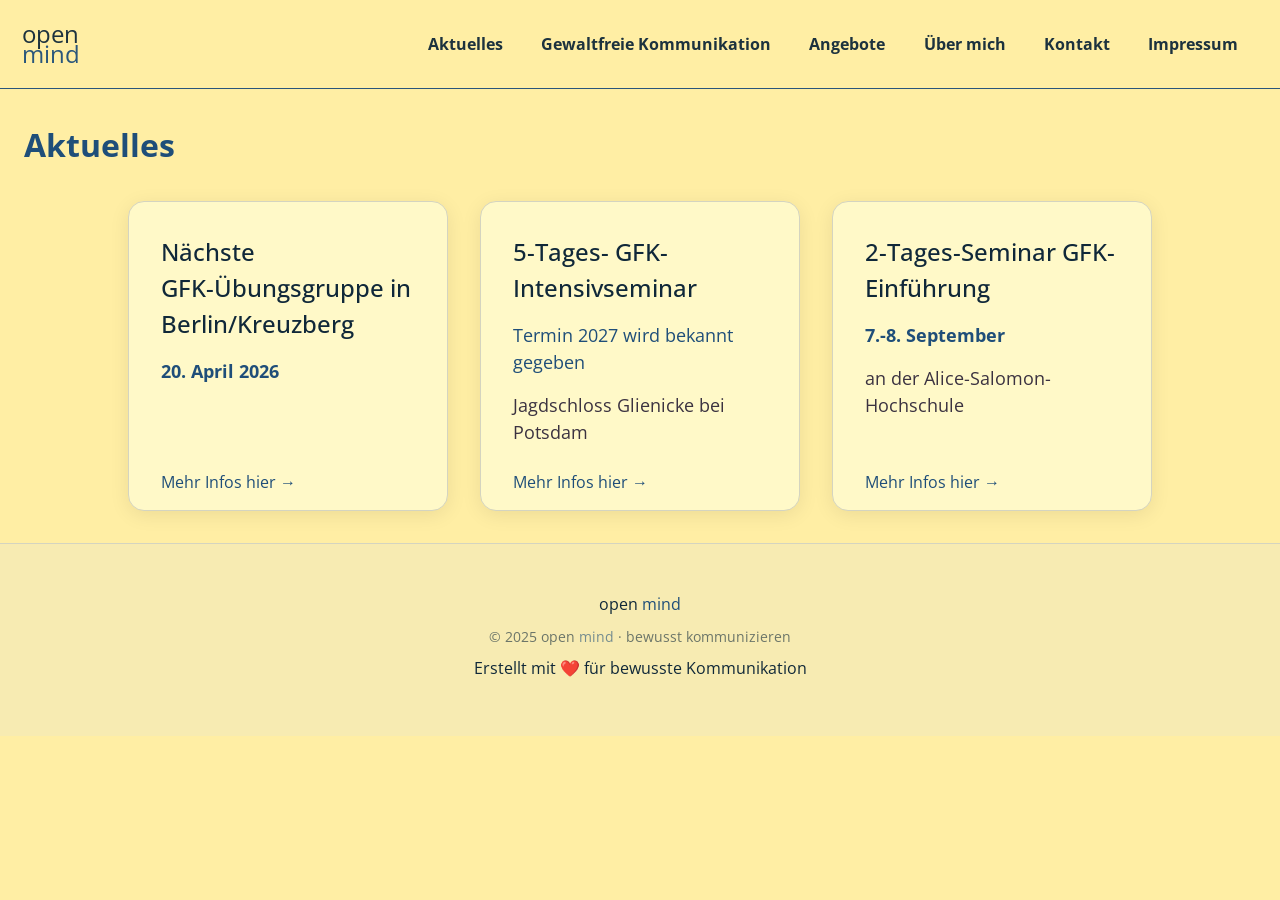
==== aktuelles.html @ efddb16c "split into subpages" ====
<!DOCTYPE html>
<html lang="de">
<head>
    <meta charset="UTF-8">
    <meta name="viewport" content="width=device-width, initial-scale=1.0">
    <link rel="preconnect" href="https://fonts.gstatic.com" crossorigin>
    <link href="https://fonts.googleapis.com/css2?family=Open+Sans:ital,wght@0,300..800;1,300..800&display=swap" rel="stylesheet">
    <link rel="stylesheet" href="https://fonts.googleapis.com/css2?family=Material+Symbols+Rounded:opsz,wght,FILL,GRAD@20..48,100..700,0..1,-50..200">
    <link rel="stylesheet" href="style.css">
    <title>Aktuelles | open mind · GFK Berlin</title>
    <meta name="description" content="Aktuelle Termine und Neuigkeiten: GFK-Übungsgruppen, Seminare und Einführungen in Gewaltfreier Kommunikation in Berlin.">
    <link rel="canonical" href="https://open-mind.life/aktuelles.html">
</head>
<body>
    <nav>
        <a href="/">open <br class="desktop-only"><em>mind</em></a>
        <button id="nav-toggle" class="material-symbols-rounded" aria-label="Menü öffnen" aria-expanded="false">menu</button>
        <div class="sc-nav">
            <a href="/aktuelles.html">Aktuelles</a>
            <a href="/gfk.html">Gewaltfreie&nbsp;Kommunikation</a>
            <a href="/angebote.html">Angebote</a>
            <a href="/ueber-mich.html">Über&nbsp;mich</a>
            <a href="/kontakt.html">Kontakt</a>
            <a href="/impressum.html">Impressum</a>
        </div>
    </nav>
    <main>
        <section>
            <h2>Aktuelles</h2>
            <div class="card-grid aktuelles-grid">
                <article class="card sc-content">
                    <h3>Nächste GFK-Übungsgruppe in Berlin/Kreuzberg</h3>
                    <p><strong><em>20. April 2026</em></strong></p>
                    <a href="/uebungsgruppen.html">Mehr Infos hier →</a>
                </article>
                <article class="card sc-content">
                    <h3>5-Tages- GFK- Intensivseminar</h3>
                    <p class="blau">Termin 2027 wird bekannt gegeben</p>
                    <p>Jagdschloss Glienicke bei Potsdam</p>
                    <a href="/seminare.html">Mehr Infos hier →</a>
                </article>
                <article class="card sc-content">
                    <h3>2-Tages-Seminar GFK-Einführung</h3>
                    <p><strong><em>7.-8. September</em></strong></p>
                    <p>an der Alice-Salomon-Hochschule</p>
                    <a href="/seminare.html">Mehr Infos hier →</a>
                </article>
            </div>
        </section>
    </main>
    <footer class="sc-content-footer">
        <p>open <em>mind</em></p>
        <p><small>© 2025 open <em>mind</em> · bewusst kommunizieren</small></p>
        <p>Erstellt mit <a href="/admin.php" class="admin-link">❤️</a> für bewusste Kommunikation</p>
    </footer>
    <script src="site.js"></script>
</body>
</html>
---- style.css ----
/* ========================================================================== Reset & CSS Variables ========================================================================== */
nav *,
main *,
footer *,
body {
    margin: 0;
    padding: 0;
    box-sizing: border-box;
    text-decoration: none;
    color: var(--fg);
}

:focus {
    outline: none;
}

*[id] {
    scroll-margin-top: 5.2rem;
}

:root {
    --fg: #102839;
    --fg-muted: #3b3240;
    --bg: #ffeea4;
    --bg2: #fff9c8;
    --primary: #1f4e79;
    --border: #d4d4c0;
    --shadow: 0 4px 20px rgba(0, 0, 0, 0.08);
    --radius: 1rem;
    --radius-full: 9999px;
    background-color: var(--bg);
    color: var(--fg);
    font-family: "Open Sans", Arial, "Liberation Sans", sans-serif;
    font-size: 16px;
    line-height: 1.5;
}

html {
    scroll-behavior: smooth;
}

/* ========================================================================== Navigation ========================================================================== */
nav {
    max-width: 80rem;
    margin: 0 auto;
    display: flex;
    flex-direction: row;
    justify-content: center;
    align-items: center;
    position: sticky;
    top: 0;
    padding: 1.4em;
    background-color: var(--bg);
    opacity: 0.95;
    border-bottom: 1px solid var(--primary);
    z-index: 50;
}

#nav-toggle {
    display: none;
}

nav > a:first-of-type {
    line-height: 0.85;
    flex-grow: 1;
    font-size: 1.5em;
    min-width: 0;
    text-align: justify;
}

nav > a:first-of-type br.desktop-only {
    display: inline;
}

nav .sc-nav {
    display: contents;
}

nav .sc-nav a {
    padding: 0.4em 0.8em;
    margin: 0.2em 0.4em;
    border-radius: 0.8em;
    transition: background-color 0.4s, color 0.4s;
    text-align: center;
    font-weight: 700;
}

nav .sc-nav a.current,
nav .sc-nav a:hover,
nav .sc-nav a:focus {
    background-color: var(--bg);
}

nav .sc-nav a.current {
    color: var(--primary);
}

@media (max-width: 1050px) {
    nav {
        box-sizing: border-box;
        flex-wrap: wrap;
        overflow: hidden;
        max-height: 4em;
        padding: 1.2em 1.4em;
        transition: max-height 0.4s;
    }

    #nav-toggle {
        display: flex;
        align-items: center;
        justify-content: center;
        flex-shrink: 0;
        background: none;
        border: none;
        cursor: pointer;
        font-size: 1.5em;
        color: var(--fg);
        padding: 0;
        margin: 0;
        line-height: 1;
    }

    nav.nav-open {
        max-height: 25em;
        opacity: 1;
    }

    nav > a:first-of-type {
        flex: 1 0 calc(100% - 3rem);
        text-align: left;
        white-space: nowrap;
    }

    nav > a:first-of-type br.desktop-only {
        display: none;
    }

    nav > a:first-of-type em {
        letter-spacing: -0.02rem;
    }

    nav .sc-nav a {
        flex-basis: auto;
        margin-right: 1em;
        margin-top: 100em;
    }

    nav.nav-open .sc-nav a {
        margin-top: 0.3em;
    }
}

/* ========================================================================== Typography ========================================================================== */
h1 {
    line-height: 0.85;
    font-size: 5em;
    font-weight: 400;
    text-align: justify;
}

h1 em {
    letter-spacing: -0.02rem;
}

em {
    color: var(--primary);
    font-style: normal;
}

h2 {
    font-size: 2.5rem;
    font-weight: bold;
    margin-bottom: 0.5rem;
    transition: color 0.4s;
    color: var(--primary);
}

h3 {
    font-size: 1.5rem;
    font-weight: 500;
    margin-bottom: 1rem;
}

h4 {
    color: var(--primary);
    font-weight: 600;
    font-size: 1.25rem;
    margin-top: 1.5rem;
}

summary {
    cursor: pointer;
    font-size: 1.25rem;
    color: var(--primary);
    margin-top: 0.25rem;
    margin-bottom: 0.5rem;
    text-indent: -1.42em;
    margin-left: 1.5em;
}

hr {
    border: none;
    border-top: 1px solid var(--border);
    margin: 3rem 0;
}

small {
    opacity: 0.6;
    font-size: 0.875rem;
}

.material-symbols-rounded {
    font-variation-settings: "FILL" 0, "wght" 100, "GRAD" 200, "opsz" 48;
    vertical-align: middle;
    margin-right: 0.2em;
    position: relative;
    top: -2px;
}

/* ========================================================================== Layout ========================================================================== */
main {
    max-width: 80rem;
    margin: 0 auto;
    overflow-wrap: break-word;
}

section {
    padding: 2rem 1.5rem;
}

section.centered {
    text-align: center;
}

section.centered>p:not(.zitat),
section.centered>.sc-content>p:not(.zitat) {
    max-width: 48rem;
    margin-left: auto;
    margin-right: auto;
    text-align: center;
}

section.centered .kontakt-card>p:not(.zitat) {
    text-align: left;
}

section p {
    color: var(--fg-muted);
    font-size: 1.125rem;
    line-height: 1.5;
    margin-bottom: 1rem;
}

/* ========================================================================== SiteCake User Styles ========================================================================== */
.sc-content p.ausklapp-anfang {
    font-size: 1.25rem;
    font-weight: 600;
    color: var(--primary);
    cursor: pointer;
}

.sc-content p.ausklapp-anfang::before {
    content: "▶ Anfang Ausklappmenü";
    display: inline-block;
    margin-right: 0.5em;
}

.sc-content p.ausklapp-ende {
    font-size: 1.25rem;
    font-weight: 600;
    color: var(--primary);
    cursor: pointer;
}

.sc-content p.ausklapp-ende::before {
    content: "▶ Ende Ausklappmenü";
    display: inline-block;
    margin-right: 0.5em;
}

.sc-content p.info {
    padding: 0.5rem 1rem;
    background: rgba(229, 229, 208, 0.3);
    border-radius: 1rem;
    color: var(--fg-muted);
    line-height: 1.75;
}

.sc-content p.zitat {
    font-size: 1.125rem;
    font-style: italic;
    color: var(--fg-muted);
    padding: 2rem 3rem;
    background: var(--bg2);
    border-radius: var(--radius);
    box-shadow: var(--shadow);
    margin: 2rem auto;
    max-width: 48rem;
}

.sc-content p.groesser { font-size: 1.25rem; }
.sc-content p.gross { font-size: 1.5rem; }
.sc-content p.riesig { font-size: 2rem; }
.sc-content p.kleiner { font-size: 0.875rem; }
.sc-content p.klein { font-size: 0.75rem; }
.sc-content p.blau { color: var(--primary); }
.sc-content p.links { text-align: left; }
.sc-content p.zentriert { text-align: center; }
.sc-content p.rechts { text-align: right; }

/* Section Backgrounds */
#home {
    min-height: 100vh;
    display: flex;
    align-items: center;
}

footer {
    padding: 3rem 1.5rem;
    background: rgba(229, 229, 208, 0.3);
    border-top: 1px solid var(--border);
    text-align: center;
}

footer p {
    margin-bottom: 0.5rem;
}

footer .admin-link {
    text-decoration: none;
    cursor: default;
}

/* ========================================================================== Hero Section ========================================================================== */
.hero-grid {
    display: grid;
    grid-template-columns: 1fr 1fr;
    grid-template-rows: auto auto;
    gap: 2rem 3rem;
    align-items: center;
    max-width: 80rem;
    margin: 0 auto;
    width: 100%;
}

.hero-text {
    display: flex;
    flex-direction: column;
    grid-row: 1;
    grid-column: 1;
}

.hero-text .tagline {
    font-size: 1.125rem;
    text-align: right;
    opacity: 0.5;
    height: 0px;
    overflow-y: visible;
}

.hero-feature {
    line-height: 1.6;
    max-width: 32rem;
}

.hero-feature strong {
    font-size: 1.25rem;
    display: block;
    margin-bottom: 0.25rem;
}

.hero-feature:not(:last-of-type) {
    margin-bottom: 1.5rem;
}

.hero-buttons {
    display: flex;
    flex-wrap: wrap;
    gap: 1rem;
    grid-column: 1;
}

.hero-image {
    grid-row: 1 / 3;
    grid-column: 2;
    text-align: center;
    align-self: middle;
    position: relative;
}

.hero-image img,
.about-image img {
    width: 100%;
    height: auto;
    border-radius: var(--radius);
    box-shadow: var(--shadow);
}

.hero-grid details {
    grid-column: 1;
    margin-top: 1rem;
}

@media (max-width: 1024px) {
    .hero-grid {
        grid-template-columns: 1fr;
    }

    .hero-grid details {
        grid-column: 1;
    }

    .hero-text {
        grid-row: auto;
        grid-column: auto;
    }

    .hero-buttons {
        grid-row: auto;
        grid-column: auto;
    }

    .hero-image {
        grid-row: auto;
        grid-column: auto;
        max-width: 400px;
        margin: 0 auto;
        top: 0px;
    }

    .angebot-card,
    .justify-text {
        text-align: left;
    }

    .angebot-card img {
        margin: 0 auto !important;
        width: 100% !important;
        display: block;
    }
}

/* ========================================================================== Buttons ========================================================================== */
.btn-primary,
.btn-outline {
    display: block;
    padding: 0.75rem 2rem;
    border-radius: var(--radius-full);
    font-size: 1.125rem;
    text-align: center;
    transition: all 0.3s;
    border: none;
    cursor: pointer;
    font-family: inherit;
}

.btn-primary {
    background-color: var(--primary);
    color: var(--bg2);
}

.btn-primary:hover {
    background-color: rgba(31, 78, 121, 0.9);
    color: var(--bg2);
}

.btn-outline {
    border: 2px solid var(--primary);
    color: var(--primary);
    background: transparent;
}

.btn-outline:hover {
    background-color: var(--primary);
    color: var(--bg2);
}

/* ========================================================================== Cards ========================================================================== */
.card {
    background: var(--bg2);
    border-radius: var(--radius);
    box-shadow: var(--shadow);
    border: 1px solid var(--border);
}

section>article.card {
    max-width: 48rem;
    margin: 2rem auto 0;
}

.card-grid {
    display: grid;
    grid-template-columns: repeat(auto-fit, minmax(min(300px, 100%), 1fr));
    gap: 2rem;
    max-width: 80rem;
    margin: 2rem auto 0;
}

.aktuelles-grid {
    max-width: 64rem;
    grid-template-columns: repeat(auto-fit, minmax(min(280px, 100%), 1fr));
}

.card-grid .card {
    padding: 2rem;
    text-align: left;
    position: relative;
    padding-bottom: 3rem;
}

.angebote-grid .card h3 {
    height: 3em;
    margin-bottom: 0.5rem;
}

.angebote-grid .card {
    position: relative;
    padding-bottom: 2rem;
}

.card-grid .card>a:last-child,
.angebote-grid .card-body>a:last-child {
    position: absolute;
    bottom: 1rem;
    text-align: left;
}

.card h3 {
    margin-bottom: 1rem;
}

.card p {
    color: var(--fg-muted);
    margin-bottom: 1rem;
}

.card a:not(.btn-primary) {
    color: var(--primary);
}

.card a:not(.btn-primary):hover {
    text-decoration: underline;
}

.card-body {
    padding: 2rem;
    display: flex;
    flex-direction: column;
    align-items: left;
    gap: 1rem;
    min-width: 0;
}

.card-body p {
    color: var(--fg-muted);
    line-height: 1.75;
}

/* ========================================================================== Card Images (SiteCake editable) ========================================================================== */
.card-image {
    aspect-ratio: 4 / 3;
    overflow: hidden;
    border-radius: var(--radius) var(--radius) 0 0;
}

.card-image img {
    width: 100%;
    height: 100%;
    object-fit: cover;
}

/* ========================================================================== Angebote Section ========================================================================== */
.angebote-grid {
    display: grid;
    grid-template-columns: repeat(4, 1fr);
    gap: 2rem;
    max-width: 80rem;
    margin: 2rem auto 0;
    text-align: left;
}

.angebot {
    overflow: hidden;
}

@media (max-width: 1024px) {
    .angebote-grid {
        grid-template-columns: 1fr 1fr;
    }
}

@media (max-width: 750px) {
    .angebote-grid {
        grid-template-columns: 1fr;
    }

    section {
        margin-top: 1rem;
    }
}

.uebungsgruppen-grid {
    display: grid;
    grid-template-columns: 1fr 1fr;
    gap: 2rem;
}

.mobileonly {
    display: none;
}

.gfk-image {
    text-align: center;
}

.gfk-image img {
    position: relative;
    top: 3em;
    margin: 0 auto;
}

@media (max-width: 768px) {
    .gfk-image img {
        top: 0px;
        order: 1;
    }

    .uebungsgruppen-grid {
        grid-template-columns: 1fr;
    }

    #gruppen>div> :last-child {
        margin-top: -5em;
    }

    .mobileonly {
        display: block;
    }

    img.desktoponly {
        display: none;
    }
}

.termine-list {
    list-style: none;
    display: grid;
    grid-template-columns: 1fr 1fr;
    gap: 0.75rem;
    margin-bottom: 1.5rem;
}

.termine-list li {
    background: rgba(229, 229, 208, 0.5);
    padding: 0.75rem 1rem;
    border-radius: 0.5rem;
    text-align: center;
    font-size: 0.875rem;
}

/* ========================================================================== Info Elements ========================================================================== */
.meta-list {
    list-style: none;
    font-size: 0.875rem;
}

.meta-list li {
    color: var(--fg-muted);
    margin-bottom: 0.5rem;
}

ul li {
    margin-left: 2rem;
}

.icon-badge {
    display: inline-flex;
    align-items: center;
    justify-content: center;
    width: 3rem;
    height: 3rem;
    background: rgba(31, 78, 121, 0.1);
    border-radius: 50%;
    color: var(--primary);
    margin-right: 0.75rem;
}

/* ========================================================================== About Section ========================================================================== */
.about-grid {
    display: grid;
    grid-template-columns: 1fr 1fr;
    gap: 4rem;
    align-items: start;
    max-width: 72rem;
    margin: 0 auto;
}

@media (max-width: 1024px) {
    .about-grid {
        grid-template-columns: 1fr;
    }

    .about-grid>* {
        min-width: 0;
    }

    .about-image {
        order: 2;
        max-width: min(300px, 100%);
        margin: 0 auto;
        margin-top: -2rem;
    }
}

.about-content {
    text-align: left;
}

.about-content h3 {
    margin-bottom: 0.5rem;
}

.about-content p {
    color: var(--fg-muted);
}

/* ========================================================================== Referenzen Section ========================================================================== */
.referenz-block {
    margin-bottom: 4rem;
}

.referenz-block h3 {
    text-align: center;
    margin-bottom: 2rem;
}

.referenz-block h4 {
    margin-top: 1.5rem;
    margin-bottom: 0.75rem;
}

.referenz-block p {
    line-height: 1.75;
    margin-bottom: 0.5rem;
}

/* ========================================================================== Kontakt Section ========================================================================== */
.kontakt-card {
    max-width: 40rem;
    margin: 2rem auto 0;
    padding: 2rem 3rem;
    text-align: left;
}

.kontakt-form {
    display: flex;
    flex-direction: column;
    gap: 1rem;
}

.form-group {
    display: flex;
    flex-direction: column;
    gap: 0.25rem;
    text-align: left;
}

.form-group label {
    font-size: 0.875rem;
    color: var(--fg-muted);
}

.form-group input,
.form-group textarea {
    padding: 0.75rem 1rem;
    border: 1px solid var(--border);
    border-radius: calc(var(--radius) / 2);
    font-size: 1rem;
    font-family: inherit;
    background: var(--bg2);
    transition: border-color 0.2s, box-shadow 0.2s;
}

.form-group input:focus,
.form-group textarea:focus {
    border-color: var(--primary);
    box-shadow: 0 0 0 3px rgba(31, 78, 121, 0.1);
}

.form-group textarea {
    resize: vertical;
    min-height: 100px;
}

.kontakt-form .btn-primary {
    align-self: flex-start;
    margin-top: 0.5rem;
}

.kontakt-card .info {
    margin-top: 1rem;
    font-size: 0.875rem;
}

/* ========================================================================== Text Alignment ========================================================================== */
.justify-text {
    text-align: justify;
}

@media (max-width: 768px) {
    .justify-text {
        text-align: left;
    }
}

/* ========================================================================== Impressum Section ========================================================================== */
#impressum {
    max-width: 48rem;
    margin: 0 auto;
}

#impressum p {
    margin-bottom: 1rem;
    color: var(--fg-muted);
}

#impressum a:hover {
    color: var(--primary);
}

/* ========================================================================== Responsive ========================================================================== */
@media (max-width: 1280px) {
    h2 {
        font-size: 2rem;
    }
}

@media (max-width: 640px) {
    h1 {
        font-size: 3.5rem;
    }

    h2 {
        font-size: 1.75rem;
    }

    section {
        padding: .5rem 1rem;
    }

    .sc-content p.zitat {
        padding: 1.5rem;
    }
}
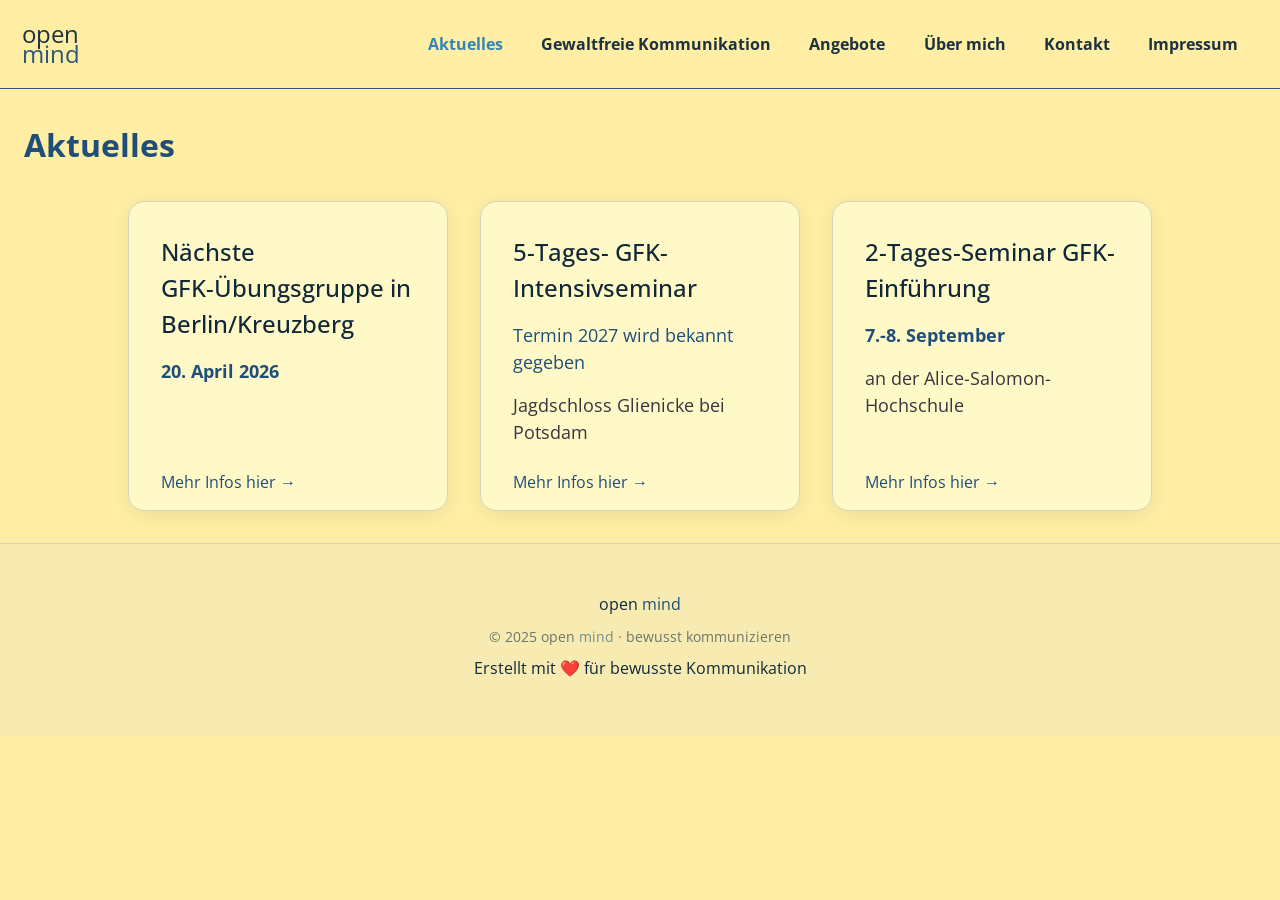
==== commit 9872b5d4: "add current nav link styling" ====
--- a/aktuelles.html
+++ b/aktuelles.html
@@ -16,7 +16,7 @@
         <a href="/">open <br class="desktop-only"><em>mind</em></a>
         <button id="nav-toggle" class="material-symbols-rounded" aria-label="Menü öffnen" aria-expanded="false">menu</button>
         <div class="sc-nav">
-            <a href="/aktuelles.html">Aktuelles</a>
+            <a href="/aktuelles.html" class="current">Aktuelles</a>
             <a href="/gfk.html">Gewaltfreie&nbsp;Kommunikation</a>
             <a href="/angebote.html">Angebote</a>
             <a href="/ueber-mich.html">Über&nbsp;mich</a>
--- a/style.css
+++ b/style.css
@@ -92,7 +92,7 @@
 }
 
 nav .sc-nav a.current {
-    color: var(--primary);
+    color: #2980b9;
 }
 
 @media (max-width: 1050px) {
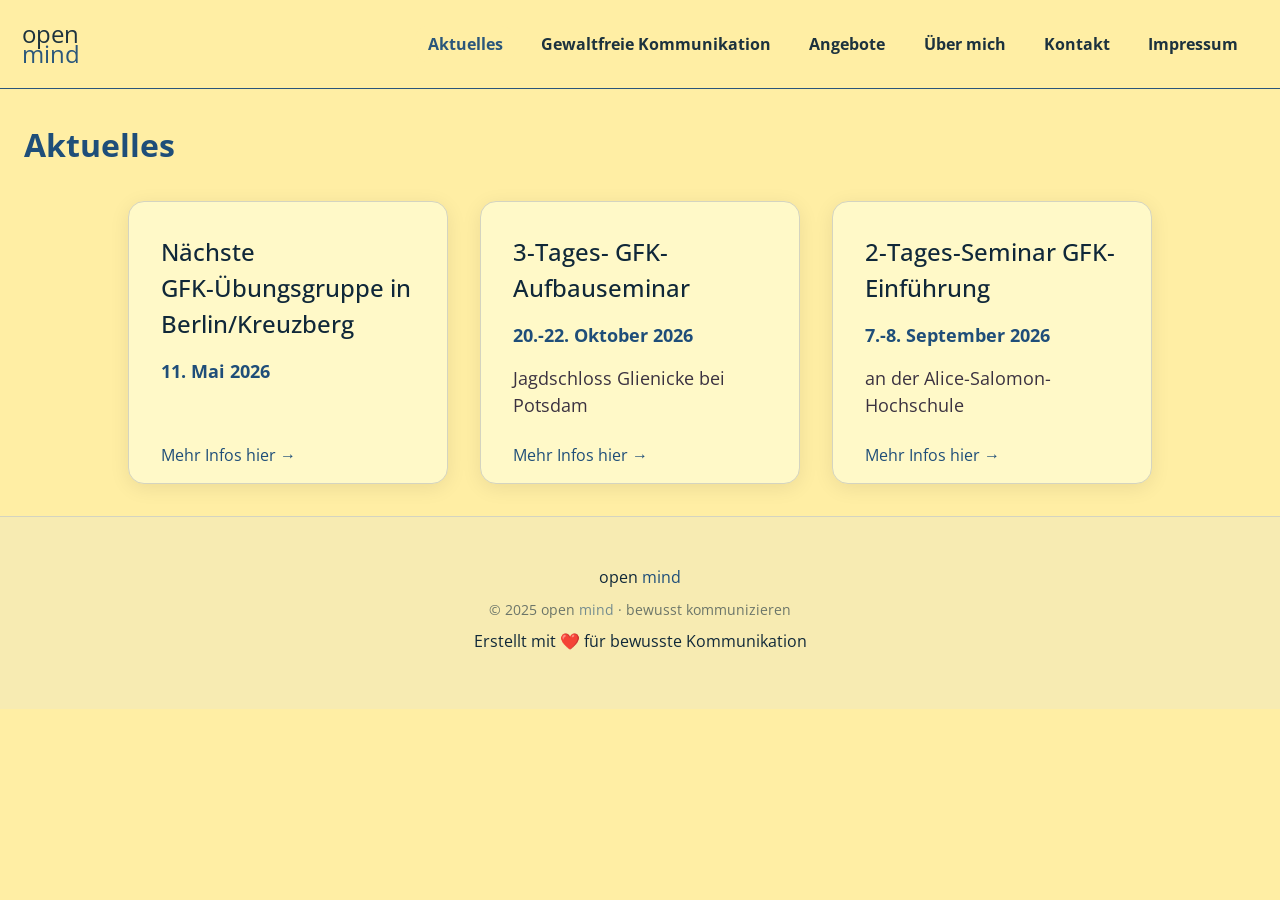
==== commit fd7df5f4: "online updates" ====
--- a/aktuelles.html
+++ b/aktuelles.html
@@ -1,58 +1,93 @@
-<!DOCTYPE html>
+<!doctype html>
 <html lang="de">
-<head>
-    <meta charset="UTF-8">
-    <meta name="viewport" content="width=device-width, initial-scale=1.0">
-    <link rel="preconnect" href="https://fonts.gstatic.com" crossorigin>
-    <link href="https://fonts.googleapis.com/css2?family=Open+Sans:ital,wght@0,300..800;1,300..800&display=swap" rel="stylesheet">
-    <link rel="stylesheet" href="https://fonts.googleapis.com/css2?family=Material+Symbols+Rounded:opsz,wght,FILL,GRAD@20..48,100..700,0..1,-50..200">
-    <link rel="stylesheet" href="style.css">
+  <head>
+    <meta charset="UTF-8" />
+    <meta name="viewport" content="width=device-width, initial-scale=1.0" />
+    <link rel="preconnect" href="https://fonts.gstatic.com" crossorigin />
+    <link
+      href="https://fonts.googleapis.com/css2?family=Open+Sans:ital,wght@0,300..800;1,300..800&display=swap"
+      rel="stylesheet"
+    />
+    <link
+      rel="stylesheet"
+      href="https://fonts.googleapis.com/css2?family=Material+Symbols+Rounded:opsz,wght,FILL,GRAD@20..48,100..700,0..1,-50..200"
+    />
+    <link rel="stylesheet" href="style.css" />
     <title>Aktuelles | open mind · GFK Berlin</title>
-    <meta name="description" content="Aktuelle Termine und Neuigkeiten: GFK-Übungsgruppen, Seminare und Einführungen in Gewaltfreier Kommunikation in Berlin.">
-    <link rel="canonical" href="https://open-mind.life/aktuelles.html">
-</head>
-<body>
+    <meta
+      name="description"
+      content="Aktuelle Termine und Neuigkeiten: GFK-Übungsgruppen, Seminare und Einführungen in Gewaltfreier Kommunikation in Berlin."
+    />
+    <link rel="canonical" href="https://open-mind.life/aktuelles.html" />
+  </head>
+  <body>
     <nav>
-        <a href="/">open <br class="desktop-only"><em>mind</em></a>
-        <button id="nav-toggle" class="material-symbols-rounded" aria-label="Menü öffnen" aria-expanded="false">menu</button>
-        <div class="sc-nav">
-            <a href="/aktuelles.html" class="current">Aktuelles</a>
-            <a href="/gfk.html">Gewaltfreie&nbsp;Kommunikation</a>
-            <a href="/angebote.html">Angebote</a>
-            <a href="/ueber-mich.html">Über&nbsp;mich</a>
-            <a href="/kontakt.html">Kontakt</a>
-            <a href="/impressum.html">Impressum</a>
-        </div>
+      <a href="/">
+        open
+        <br class="desktop-only" />
+        <em>mind</em>
+      </a>
+      <button
+        id="nav-toggle"
+        class="material-symbols-rounded"
+        aria-label="Menü öffnen"
+        aria-expanded="false"
+      >
+        menu
+      </button>
+      <div class="sc-nav">
+        <a class="current" href="aktuelles.html" title="Aktuelles">Aktuelles</a
+        ><a class="" href="gfk.html" title="Gewaltfreie Kommunikation"
+          >Gewaltfreie Kommunikation</a
+        ><a class="" href="angebote.html" title="Angebote">Angebote</a
+        ><a class="" href="ueber-mich.html" title="Über mich">Über mich</a
+        ><a class="" href="kontakt.html" title="Kontakt">Kontakt</a
+        ><a class="" href="impressum.html" title="Impressum">Impressum</a>
+      </div>
     </nav>
     <main>
-        <section>
-            <h2>Aktuelles</h2>
-            <div class="card-grid aktuelles-grid">
-                <article class="card sc-content">
-                    <h3>Nächste GFK-Übungsgruppe in Berlin/Kreuzberg</h3>
-                    <p><strong><em>20. April 2026</em></strong></p>
-                    <a href="/uebungsgruppen.html">Mehr Infos hier →</a>
-                </article>
-                <article class="card sc-content">
-                    <h3>5-Tages- GFK- Intensivseminar</h3>
-                    <p class="blau">Termin 2027 wird bekannt gegeben</p>
-                    <p>Jagdschloss Glienicke bei Potsdam</p>
-                    <a href="/seminare.html">Mehr Infos hier →</a>
-                </article>
-                <article class="card sc-content">
-                    <h3>2-Tages-Seminar GFK-Einführung</h3>
-                    <p><strong><em>7.-8. September</em></strong></p>
-                    <p>an der Alice-Salomon-Hochschule</p>
-                    <a href="/seminare.html">Mehr Infos hier →</a>
-                </article>
-            </div>
-        </section>
+      <section>
+        <h2>Aktuelles</h2>
+        <div class="card-grid aktuelles-grid">
+          <article class="card sc-content">
+            <h3>Nächste GFK-Übungsgruppe in Berlin/Kreuzberg</h3>
+            <p class="blau">
+              <strong><em>11. Mai 2026</em></strong>
+            </p>
+            <a href="/uebungsgruppen.html">Mehr Infos hier →</a>
+          </article>
+          <article class="card sc-content">
+            <h3>3-Tages- GFK- Aufbauseminar</h3>
+            <p class="blau">
+              <strong
+                ><strong><em>20.-22. Oktober 2026</em></strong
+                > </strong
+              >
+            </p>
+            <p>Jagdschloss Glienicke bei Potsdam</p>
+            <a href="/seminare.html">Mehr Infos hier →</a>
+          </article>
+          <article class="card sc-content">
+            <h3>2-Tages-Seminar GFK-Einführung</h3>
+            <p class="blau">
+              <strong><em>7.-8. September 2026</em></strong>
+            </p>
+            <p>an der Alice-Salomon-Hochschule</p>
+            <a href="/seminare.html">Mehr Infos hier →</a>
+          </article>
+        </div>
+      </section>
     </main>
     <footer class="sc-content-footer">
-        <p>open <em>mind</em></p>
-        <p><small>© 2025 open <em>mind</em> · bewusst kommunizieren</small></p>
-        <p>Erstellt mit <a href="/admin.php" class="admin-link">❤️</a> für bewusste Kommunikation</p>
+      <p>open <em>mind</em></p>
+      <p>
+        <small>© 2025 open <em>mind</em> · bewusst kommunizieren</small>
+      </p>
+      <p>
+        Erstellt mit <a href="/admin.php" class="admin-link">❤️</a> für bewusste
+        Kommunikation
+      </p>
     </footer>
     <script src="site.js"></script>
-</body>
+  </body>
 </html>
--- a/style.css
+++ b/style.css
@@ -92,7 +92,7 @@
 }
 
 nav .sc-nav a.current {
-    color: #2980b9;
+    color: var(--primary);
 }
 
 @media (max-width: 1050px) {
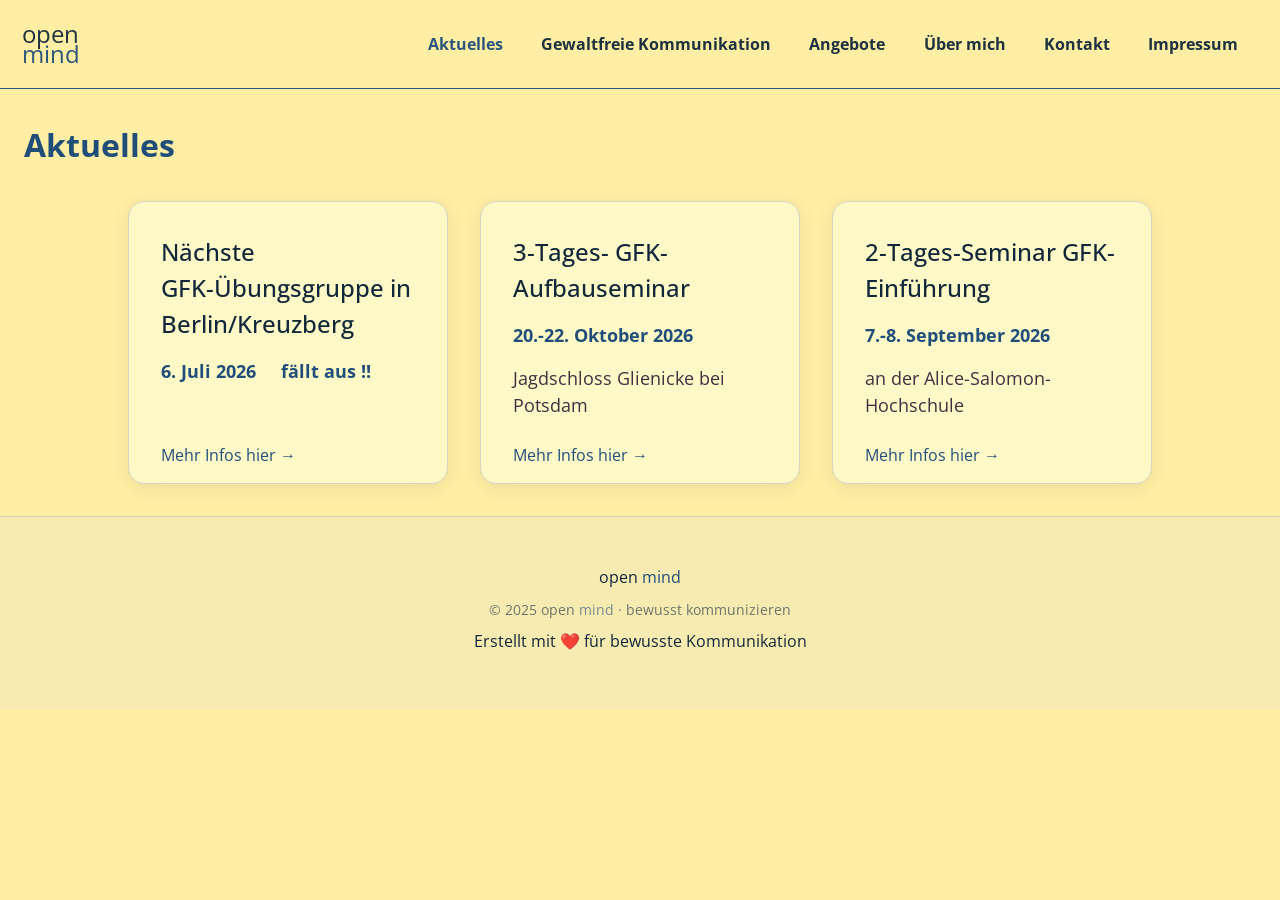
==== commit 03986448: "online updates" ====
--- a/aktuelles.html
+++ b/aktuelles.html
@@ -1,93 +1,55 @@
-<!doctype html>
+<!DOCTYPE html>
 <html lang="de">
-  <head>
-    <meta charset="UTF-8" />
-    <meta name="viewport" content="width=device-width, initial-scale=1.0" />
-    <link rel="preconnect" href="https://fonts.gstatic.com" crossorigin />
-    <link
-      href="https://fonts.googleapis.com/css2?family=Open+Sans:ital,wght@0,300..800;1,300..800&display=swap"
-      rel="stylesheet"
-    />
-    <link
-      rel="stylesheet"
-      href="https://fonts.googleapis.com/css2?family=Material+Symbols+Rounded:opsz,wght,FILL,GRAD@20..48,100..700,0..1,-50..200"
-    />
-    <link rel="stylesheet" href="style.css" />
-    <title>Aktuelles | open mind · GFK Berlin</title>
-    <meta
-      name="description"
-      content="Aktuelle Termine und Neuigkeiten: GFK-Übungsgruppen, Seminare und Einführungen in Gewaltfreier Kommunikation in Berlin."
-    />
-    <link rel="canonical" href="https://open-mind.life/aktuelles.html" />
-  </head>
-  <body>
-    <nav>
-      <a href="/">
-        open
-        <br class="desktop-only" />
-        <em>mind</em>
-      </a>
-      <button
-        id="nav-toggle"
-        class="material-symbols-rounded"
-        aria-label="Menü öffnen"
-        aria-expanded="false"
-      >
-        menu
-      </button>
-      <div class="sc-nav">
-        <a class="current" href="aktuelles.html" title="Aktuelles">Aktuelles</a
-        ><a class="" href="gfk.html" title="Gewaltfreie Kommunikation"
-          >Gewaltfreie Kommunikation</a
-        ><a class="" href="angebote.html" title="Angebote">Angebote</a
-        ><a class="" href="ueber-mich.html" title="Über mich">Über mich</a
-        ><a class="" href="kontakt.html" title="Kontakt">Kontakt</a
-        ><a class="" href="impressum.html" title="Impressum">Impressum</a>
-      </div>
-    </nav>
-    <main>
-      <section>
-        <h2>Aktuelles</h2>
-        <div class="card-grid aktuelles-grid">
-          <article class="card sc-content">
-            <h3>Nächste GFK-Übungsgruppe in Berlin/Kreuzberg</h3>
-            <p class="blau">
-              <strong><em>11. Mai 2026</em></strong>
-            </p>
-            <a href="/uebungsgruppen.html">Mehr Infos hier →</a>
-          </article>
-          <article class="card sc-content">
-            <h3>3-Tages- GFK- Aufbauseminar</h3>
-            <p class="blau">
-              <strong
-                ><strong><em>20.-22. Oktober 2026</em></strong
-                > </strong
-              >
-            </p>
-            <p>Jagdschloss Glienicke bei Potsdam</p>
-            <a href="/seminare.html">Mehr Infos hier →</a>
-          </article>
-          <article class="card sc-content">
-            <h3>2-Tages-Seminar GFK-Einführung</h3>
-            <p class="blau">
-              <strong><em>7.-8. September 2026</em></strong>
-            </p>
-            <p>an der Alice-Salomon-Hochschule</p>
-            <a href="/seminare.html">Mehr Infos hier →</a>
-          </article>
-        </div>
-      </section>
-    </main>
-    <footer class="sc-content-footer">
-      <p>open <em>mind</em></p>
-      <p>
-        <small>© 2025 open <em>mind</em> · bewusst kommunizieren</small>
-      </p>
-      <p>
-        Erstellt mit <a href="/admin.php" class="admin-link">❤️</a> für bewusste
-        Kommunikation
-      </p>
-    </footer>
-    <script src="site.js"></script>
-  </body>
-</html>
+    <head>
+        <meta charset="UTF-8">
+        <meta name="viewport" content="width=device-width, initial-scale=1.0">
+        <link rel="preconnect" href="https://fonts.gstatic.com" crossorigin>
+        <link href="https://fonts.googleapis.com/css2?family=Open+Sans:ital,wght@0,300..800;1,300..800&display=swap" rel="stylesheet">
+        <link rel="stylesheet" href="https://fonts.googleapis.com/css2?family=Material+Symbols+Rounded:opsz,wght,FILL,GRAD@20..48,100..700,0..1,-50..200">
+        <link rel="stylesheet" href="style.css">
+        <title>Aktuelles | open mind · GFK Berlin</title>
+        <meta name="description" content="Aktuelle Termine und Neuigkeiten: GFK-Übungsgruppen, Seminare und Einführungen in Gewaltfreier Kommunikation in Berlin.">
+        <link rel="canonical" href="https://open-mind.life/aktuelles.html">
+    </head>
+    <body>
+        <nav>
+            <a href="/">
+                open 
+                <br class="desktop-only">
+                <em>mind</em> 
+            </a>
+            <button id="nav-toggle" class="material-symbols-rounded" aria-label="Menü öffnen" aria-expanded="false">menu</button>
+            <div class="sc-nav"><a class="current" href="aktuelles.html" title="Aktuelles">Aktuelles</a><a class="" href="gfk.html" title="Gewaltfreie Kommunikation">Gewaltfreie Kommunikation</a><a class="" href="angebote.html" title="Angebote">Angebote</a><a class="" href="ueber-mich.html" title="Über mich">Über mich</a><a class="" href="kontakt.html" title="Kontakt">Kontakt</a><a class="" href="impressum.html" title="Impressum">Impressum</a></div>
+        </nav>
+        <main>
+            <section>
+                <h2>Aktuelles</h2>
+                <div class="card-grid aktuelles-grid">
+                    <article class="card sc-content">
+                        <h3>Nächste GFK-Übungsgruppe in Berlin/Kreuzberg</h3>
+                        <p class="blau"><strong><em>6. Juli 2026     fällt aus !!</em></strong></p>
+                        <a href="/uebungsgruppen.html">Mehr Infos hier →</a> 
+                    </article>
+                    <article class="card sc-content">
+                        <h3>3-Tages- GFK- Aufbauseminar</h3>
+                        <p class="blau"><strong><strong><em>20.-22. Oktober 2026</em></strong> </strong></p>
+                        <p>Jagdschloss Glienicke bei Potsdam</p>
+                        <a href="/seminare.html">Mehr Infos hier →</a> 
+                    </article>
+                    <article class="card sc-content">
+                        <h3>2-Tages-Seminar GFK-Einführung</h3>
+                        <p class="blau"><strong><em>7.-8. September 2026</em></strong></p>
+                        <p>an der Alice-Salomon-Hochschule</p>
+                        <a href="/seminare.html">Mehr Infos hier →</a> 
+                    </article>
+                </div>
+            </section>
+        </main>
+        <footer class="sc-content-footer">
+            <p>open <em>mind</em></p>
+            <p><small>© 2025 open <em>mind</em> · bewusst kommunizieren</small></p>
+            <p>Erstellt mit <a href="/admin.php" class="admin-link">❤️</a> für bewusste Kommunikation</p>
+        </footer>
+        <script src="site.js"></script>
+    </body>
+</html>
--- a/style.css
+++ b/style.css
@@ -401,6 +401,11 @@
     margin-top: 1rem;
 }
 
+.angebot-card img {
+    margin: 0 auto !important;
+    display: block;
+}
+
 @media (max-width: 1024px) {
     .hero-grid {
         grid-template-columns: 1fr;
@@ -434,9 +439,7 @@
     }
 
     .angebot-card img {
-        margin: 0 auto !important;
         width: 100% !important;
-        display: block;
     }
 }
 
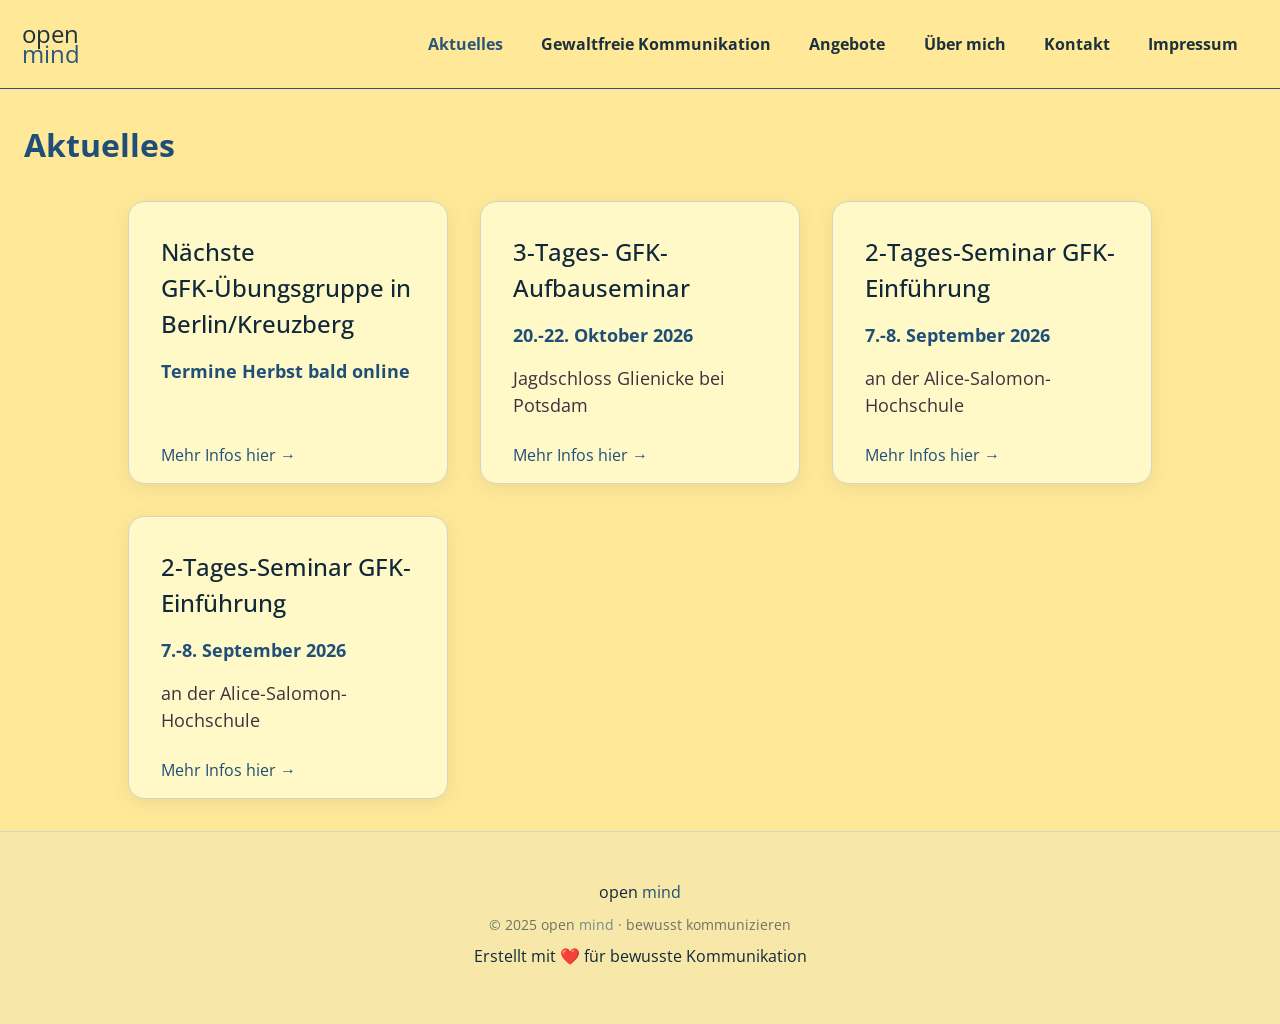
==== commit 27bfadab: "online updates plus a fourth cartouche" ====
--- a/aktuelles.html
+++ b/aktuelles.html
@@ -27,13 +27,19 @@
                 <div class="card-grid aktuelles-grid">
                     <article class="card sc-content">
                         <h3>Nächste GFK-Übungsgruppe in Berlin/Kreuzberg</h3>
-                        <p class="blau"><strong><em>6. Juli 2026     fällt aus !!</em></strong></p>
+                        <p class="blau"><strong><em>Termine Herbst bald online</em></strong></p>
                         <a href="/uebungsgruppen.html">Mehr Infos hier →</a> 
                     </article>
                     <article class="card sc-content">
                         <h3>3-Tages- GFK- Aufbauseminar</h3>
                         <p class="blau"><strong><strong><em>20.-22. Oktober 2026</em></strong> </strong></p>
                         <p>Jagdschloss Glienicke bei Potsdam</p>
+                        <a href="/seminare.html">Mehr Infos hier →</a> 
+                    </article>
+                    <article class="card sc-content">
+                        <h3>2-Tages-Seminar GFK-Einführung</h3>
+                        <p class="blau"><strong><em>7.-8. September 2026</em></strong></p>
+                        <p>an der Alice-Salomon-Hochschule</p>
                         <a href="/seminare.html">Mehr Infos hier →</a> 
                     </article>
                     <article class="card sc-content">
@@ -52,4 +58,4 @@
         </footer>
         <script src="site.js"></script>
     </body>
-</html>+</html>
--- a/style.css
+++ b/style.css
@@ -21,7 +21,7 @@
 :root {
     --fg: #102839;
     --fg-muted: #3b3240;
-    --bg: #ffeea4;
+    --bg: #ffe999;
     --bg2: #fff9c8;
     --primary: #1f4e79;
     --border: #d4d4c0;
@@ -60,7 +60,7 @@
     display: none;
 }
 
-nav > a:first-of-type {
+nav>a:first-of-type {
     line-height: 0.85;
     flex-grow: 1;
     font-size: 1.5em;
@@ -68,7 +68,7 @@
     text-align: justify;
 }
 
-nav > a:first-of-type br.desktop-only {
+nav>a:first-of-type br.desktop-only {
     display: inline;
 }
 
@@ -95,11 +95,34 @@
     color: var(--primary);
 }
 
+nav .sc-nav a:hover>.sub-menu,
+nav .sc-nav a:focus>.sub-menu {
+    display: block;
+}
+
+nav .sc-nav .sub-menu {
+    display: none;
+    font-size: 0.875rem;
+    position: absolute;
+    top: 2em;
+    left: -0.5em;
+    width: max-content;
+    text-align: left;
+    background-color: var(--bg2);
+    list-style: none;
+    padding: 0 0;
+    margin: 0.5em 0;
+    border-radius: var(--radius);
+}
+
+nav .sc-nav .sub-menu li {
+    margin: 0.5em 0.1em;
+}
+
 @media (max-width: 1050px) {
     nav {
         box-sizing: border-box;
         flex-wrap: wrap;
-        overflow: hidden;
         max-height: 4em;
         padding: 1.2em 1.4em;
         transition: max-height 0.4s;
@@ -125,28 +148,32 @@
         opacity: 1;
     }
 
-    nav > a:first-of-type {
+    nav>a:first-of-type {
         flex: 1 0 calc(100% - 3rem);
         text-align: left;
         white-space: nowrap;
     }
 
-    nav > a:first-of-type br.desktop-only {
+    nav>a:first-of-type br.desktop-only {
         display: none;
     }
 
-    nav > a:first-of-type em {
+    nav>a:first-of-type em {
         letter-spacing: -0.02rem;
     }
 
     nav .sc-nav a {
         flex-basis: auto;
         margin-right: 1em;
-        margin-top: 100em;
+        margin-top: 0.3em;
+        visibility: hidden;
+        opacity: 0;
+        transition: opacity 0.6s, visibility 0.1s;
     }
 
     nav.nav-open .sc-nav a {
-        margin-top: 0.3em;
+        visibility: visible;
+        opacity: 1;
     }
 }
 
@@ -298,15 +325,41 @@
     max-width: 48rem;
 }
 
-.sc-content p.groesser { font-size: 1.25rem; }
-.sc-content p.gross { font-size: 1.5rem; }
-.sc-content p.riesig { font-size: 2rem; }
-.sc-content p.kleiner { font-size: 0.875rem; }
-.sc-content p.klein { font-size: 0.75rem; }
-.sc-content p.blau { color: var(--primary); }
-.sc-content p.links { text-align: left; }
-.sc-content p.zentriert { text-align: center; }
-.sc-content p.rechts { text-align: right; }
+.sc-content p.groesser {
+    font-size: 1.25rem;
+}
+
+.sc-content p.gross {
+    font-size: 1.5rem;
+}
+
+.sc-content p.riesig {
+    font-size: 2rem;
+}
+
+.sc-content p.kleiner {
+    font-size: 0.875rem;
+}
+
+.sc-content p.klein {
+    font-size: 0.75rem;
+}
+
+.sc-content p.blau {
+    color: var(--primary);
+}
+
+.sc-content p.links {
+    text-align: left;
+}
+
+.sc-content p.zentriert {
+    text-align: center;
+}
+
+.sc-content p.rechts {
+    text-align: right;
+}
 
 /* Section Backgrounds */
 #home {
@@ -384,8 +437,8 @@
     grid-row: 1 / 3;
     grid-column: 2;
     text-align: center;
-    align-self: middle;
     position: relative;
+    top: -5em;
 }
 
 .hero-image img,
@@ -401,7 +454,7 @@
     margin-top: 1rem;
 }
 
-.angebot-card img {
+.angebot-card img:not(.mobileonly) {
     margin: 0 auto !important;
     display: block;
 }
@@ -487,7 +540,6 @@
 }
 
 section>article.card {
-    max-width: 48rem;
     margin: 2rem auto 0;
 }
 
@@ -854,4 +906,4 @@
     .sc-content p.zitat {
         padding: 1.5rem;
     }
-}
+}
